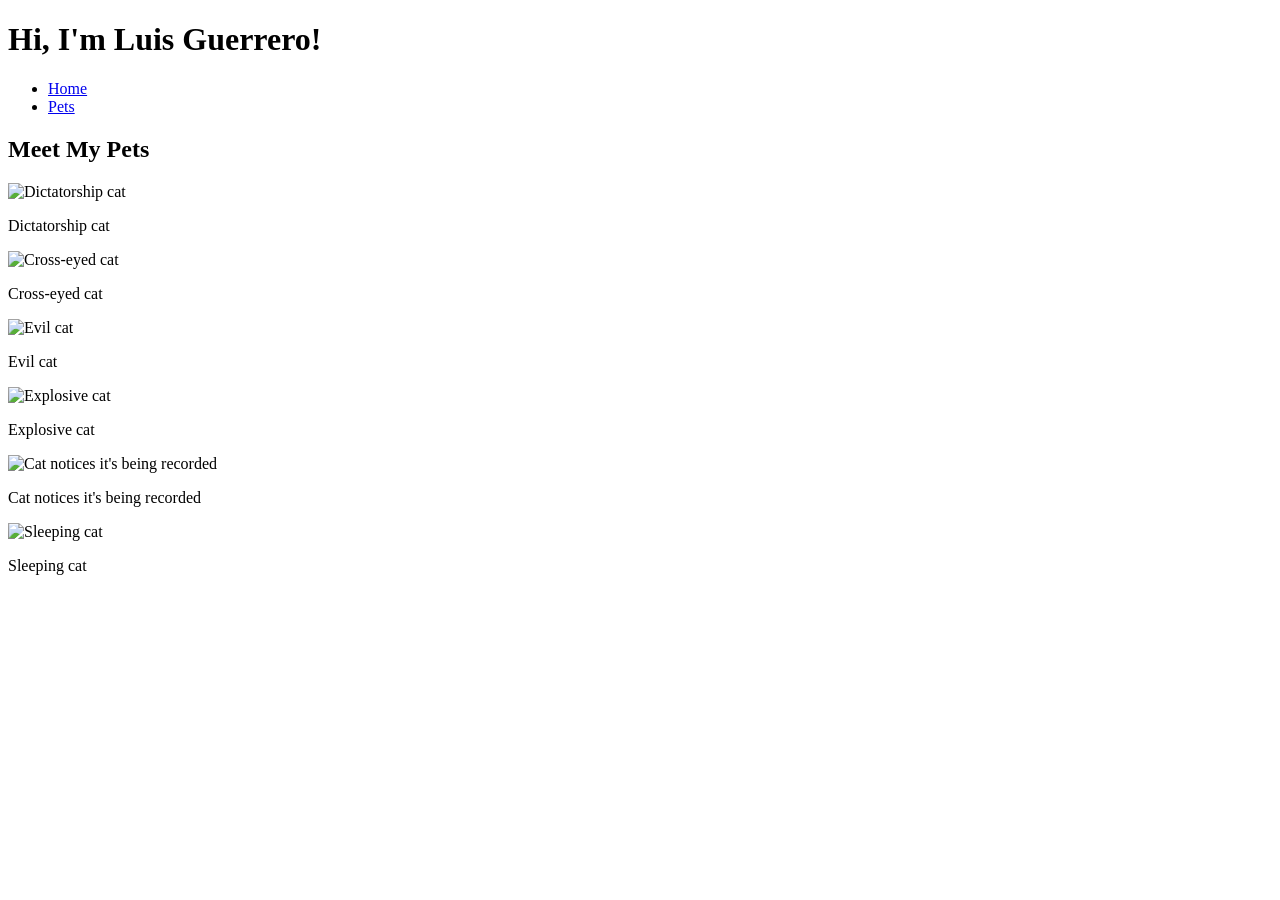
==== pets.html @ e2bbaa83 "Refactor pets.html structure and content" ====
<!DOCTYPE html>
<html lang="en">
<head>
    <meta charset="UTF-8">
    <meta name="viewport" content="width=device-width, initial-scale=1.0">
    <link rel="stylesheet" href="css/styles.css">
    <title>Pets</title>
</head>
<body>

    <!-- Site header: name and main navigation -->
    <header>
        <div>
            <h1>Hi, I'm Luis Guerrero!</h1>
            <nav>
                <ul class="nav-links">
                    <li><a href="index.html">Home</a></li>
                    <li class="active"><a href="pets.html">Pets</a></li>
                </ul>
            </nav>
        </div>
    </header>

    <h2 class="section-title">Meet My Pets</h2>

    <!-- Grid of pet cards, each with an image and a caption -->
    <div class="pets-container">

        <div class="pet-card">
            <img src="img/pets_cat_1.webp" alt="Dictatorship cat">
            <p>Dictatorship cat</p>
        </div>

        <div class="pet-card">
            <img src="img/pets_cat_2.jpg" alt="Cross-eyed cat">
            <p>Cross-eyed cat</p>
        </div>

        <div class="pet-card">
            <img src="img/pets_cat_3.jpg" alt="Evil cat">
            <p>Evil cat</p>
        </div>

        <div class="pet-card">
            <img src="img/pets_cat_4.jpeg" alt="Explosive cat">
            <p>Explosive cat</p>
        </div>

        <div class="pet-card">
            <img src="img/pets_cat_5.webp" alt="Cat notices it's being recorded">
            <p>Cat notices it's being recorded</p>
        </div>

        <div class="pet-card">
            <img src="img/pets_cat_6.jpg" alt="Sleeping cat">
            <p>Sleeping cat</p>
        </div>

    </div>

    <script src="js/script.js"></script>
</body>
</html>
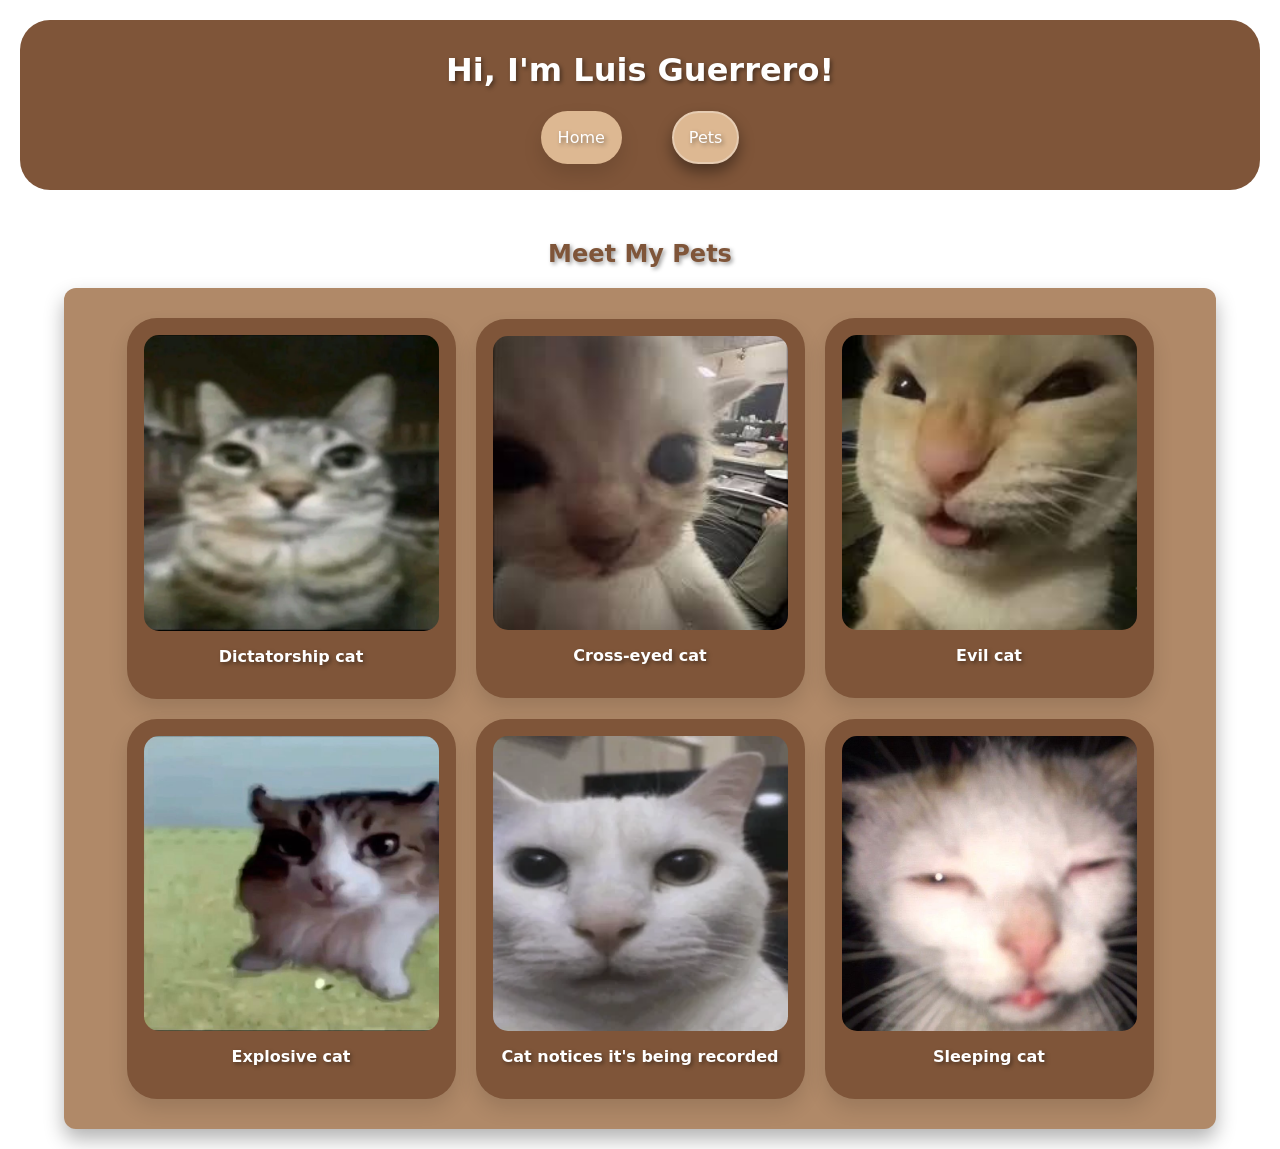
==== commit 4238f71e: "Add files via upload" ====
--- a/pets.html
+++ b/pets.html
@@ -60,4 +60,4 @@
 
     <script src="js/script.js"></script>
 </body>
-</html>
+</html>
--- a/css/styles.css
+++ b/css/styles.css
@@ -0,0 +1,355 @@
+/* ─── Design tokens ──────────────────────────────────────── */
+:root {
+    --font-size-small:       0.875rem;
+    --font-size-base:        1rem;
+    --font-size-medium:      1.25rem;
+    --font-size-large:       1.5rem;
+    --font-size-extra-large: 2rem;
+}
+
+
+/* ─── Base reset ─────────────────────────────────────────── */
+body {
+    margin: 0;
+    padding: 0;
+    font-family: system-ui, -apple-system, BlinkMacSystemFont, 'Segoe UI', Roboto,
+                 Oxygen, Ubuntu, Cantarell, 'Open Sans', 'Helvetica Neue', sans-serif;
+    font-size: var(--font-size-base);
+    text-shadow: 2px 2px 4px rgba(0, 0, 0, 0.4);
+}
+
+/* All images are responsive by default */
+img {
+    max-width: 100%;
+    height: auto;
+    display: block;
+}
+
+ul {
+    list-style-type: none;
+}
+
+a {
+    text-decoration: none;
+    color: white;
+}
+
+
+/* ─── Header ─────────────────────────────────────────────── */
+header {
+    margin: 20px;
+    background-color: #7f5539;
+    padding: 10px;
+    border-radius: 30px;
+    margin-bottom: 50px;
+    display: flex;
+    justify-content: center;
+    color: white;
+}
+
+
+/* ─── Navigation ─────────────────────────────────────────── */
+.nav-links {
+    display: flex;
+    justify-content: center;
+    gap: 50px;
+    padding: 0;
+}
+
+.nav-links li {
+    font-weight: 500;
+    font-size: var(--font-size-base);
+    background-color: #ddb892;
+    border-radius: 30px;
+    padding: 15px;
+    border: 2px solid transparent;
+    box-shadow: 0 10px 20px rgba(0, 0, 0, 0.12);
+    transition: all 0.3s ease;
+}
+
+/* Highlight the current page link */
+.nav-links li.active {
+    box-shadow: 0px 8px 15px rgba(0, 0, 0, 0.4);
+    border: 2px solid #e6ccb2;
+}
+
+.nav-links li:hover {
+    box-shadow: 0px 8px 15px rgba(0, 0, 0, 0.4);
+    border: 2px solid #e6ccb2;
+}
+
+
+/* ─── Section titles ─────────────────────────────────────── */
+.section-title {
+    text-align: center;
+    font-size: var(--font-size-large);
+    color: #7f5539;
+}
+
+
+/* ─── Card row (about / projects / contact wrapper) ──────── */
+
+.card-row {
+    background-color: #b08968;
+    padding: 30px;
+    border-radius: 12px;
+    place-items: center;
+    width: 90%;
+    box-sizing: border-box;
+    box-shadow: 0px 10px 20px rgba(0, 0, 0, 0.3);
+    display: flex;
+    gap: 20px;
+    align-items: center;
+    margin: 0 auto;
+    color: #ffffff;
+    margin-bottom: 20px;
+}
+
+.card-row__text {
+    text-align: center;
+}
+
+/* Side portrait images inside the about card */
+.img-left {
+    width: 24%;
+}
+
+.img-right {
+    width: 22%;
+}
+
+.card-row img {
+    border-radius: 15px;
+    border: 2px solid transparent;
+    box-shadow: 0 10px 20px rgba(0, 0, 0, 0.12);
+    transition: all 0.3s ease;
+}
+
+.card-row img:hover {
+    box-shadow: 0px 8px 15px rgba(0, 0, 0, 0.4);
+    border: 2px solid #e6ccb2;
+}
+
+
+/* ─── Projects list ──────────────────────────────────────── */
+.projects {
+    display: grid;
+    grid-auto-flow: column;
+    gap: 24px;
+    padding: 0;
+    list-style: none;
+}
+
+.projects li {
+    margin: 0;
+}
+
+/* Each project is a pill-shaped link with a GitHub icon */
+.projects li a {
+    display: flex;
+    align-items: center;
+    font-weight: bold;
+    font-size: var(--font-size-base);
+    background-color: #7f5539;
+    border-radius: 30px;
+    padding: 15px;
+    justify-content: space-between;
+    border: 2px solid transparent;
+    box-shadow: 0 10px 20px rgba(0, 0, 0, 0.12);
+    transition: all 0.3s ease;
+}
+
+.projects li a:hover {
+    box-shadow: 0px 8px 15px rgba(0, 0, 0, 0.4);
+    border: 2px solid #e6ccb2;
+}
+
+/* GitHub icon inside project links */
+.github-link img {
+    width: 70px;
+    border: none;
+    box-shadow: none;
+    transition: none;
+    margin-left: 20px;
+}
+
+.github-link img:hover {
+    box-shadow: none;
+    border: none;
+}
+
+
+/* ─── Contact form ───────────────────────────────────────── */
+
+/* The form is hidden by default; script.js toggles it */
+.contact-form {
+    display: none;
+}
+
+/* Each label + input pair */
+.form-field {
+    display: flex;
+    align-items: center;
+    font-weight: bold;
+    font-size: var(--font-size-base);
+    background-color: #7f5539;
+    border-radius: 30px;
+    padding: 15px;
+    justify-content: space-between;
+    border: 2px solid transparent;
+    box-shadow: 0 10px 20px rgba(0, 0, 0, 0.12);
+    transition: all 0.3s ease;
+    margin-bottom: 20px;
+}
+
+.form-field:hover {
+    box-shadow: 0px 8px 15px rgba(0, 0, 0, 0.4);
+    border: 2px solid #e6ccb2;
+}
+
+/* Text / number / email inputs */
+.textbox {
+    width: 100%;
+    max-width: 380px;
+    box-sizing: border-box;
+    border-radius: 9px;
+    margin: 6px 0 16px 0;
+    padding: 12px 14px;
+    font-size: var(--font-size-base);
+    border: 2px solid transparent;
+    box-shadow: 0 10px 20px rgba(0, 0, 0, 0.12);
+    transition: border-color 0.3s ease, box-shadow 0.3s ease;
+    background-color: #e6ccb2;
+    color: white;
+}
+
+.textbox::placeholder {
+    color: white;
+}
+
+.textbox:hover {
+    box-shadow: 0px 8px 15px rgba(0, 0, 0, 0.4);
+    border: 2px solid #e6ccb2;
+}
+
+/* Link to the data-privacy policy document */
+.policy-link {
+    color: #e6ccb2;
+}
+
+input[type="checkbox"] {
+    margin: 20px;
+    accent-color: #e6ccb2;
+}
+
+/* Shared button styles (submit, reset, toggle) */
+button {
+    font-family: system-ui;
+    font-size: var(--font-size-base);
+    text-shadow: 2px 2px 4px rgba(0, 0, 0, 0.4);
+    display: inline;
+    align-items: center;
+    font-weight: bold;
+    color: white;
+    background-color: #7f5539;
+    border-radius: 30px;
+    padding: 15px;
+    margin-right: 30px;
+    justify-content: space-between;
+    border: 2px solid transparent;
+    box-shadow: 0 10px 20px rgba(0, 0, 0, 0.12);
+    transition: all 0.3s ease;
+    cursor: pointer;
+}
+
+button:hover {
+    box-shadow: 0px 8px 15px rgba(0, 0, 0, 0.4);
+    border: 2px solid #e6ccb2;
+}
+
+/* Toggle button sits below the form */
+.toggle-form {
+    margin-top: 20px;
+}
+
+
+/* ─── Pets page ──────────────────────────────────────────── */
+
+/* Flex container that wraps all pet cards */
+.pets-container {
+    background-color: #b08968;
+    padding: 30px;
+    border-radius: 12px;
+    place-items: center;
+    width: 90%;
+    box-sizing: border-box;
+    box-shadow: 0px 10px 20px rgba(0, 0, 0, 0.3);
+    display: flex;
+    gap: 20px;
+    align-items: center;
+    justify-content: center;
+    margin: 0 auto;
+    color: #ffffff;
+    margin-bottom: 20px;
+    flex-wrap: wrap;
+}
+
+/* Individual pet card: image + caption */
+.pet-card {
+    display: flex;
+    flex-direction: column;
+    align-items: center;
+    font-weight: bold;
+    font-size: var(--font-size-base);
+    background-color: #7f5539;
+    border-radius: 30px;
+    padding: 15px;
+    justify-content: space-between;
+    border: 2px solid transparent;
+    transition: all 0.3s ease;
+    box-shadow: 0 10px 20px rgba(0, 0, 0, 0.12);
+}
+
+.pet-card:hover {
+    box-shadow: 0px 8px 15px rgba(0, 0, 0, 0.4);
+    border: 2px solid #e6ccb2;
+}
+
+.pet-card img {
+    border-radius: 15px;
+    width: 295px;
+    max-width: 100%;
+    height: auto;
+}
+
+
+/* ─── Responsive breakpoints ─────────────────────────────── */
+
+/* Mobile: stack nav and projects vertically */
+@media (max-width: 768px) {
+    .nav-links {
+        flex-direction: column;
+        gap: 10px;
+    }
+
+    .projects {
+        grid-auto-flow: row;
+        grid-template-columns: 1fr;
+    }
+
+    .pets-container {
+        grid-template-columns: repeat(2, 1fr);
+    }
+}
+
+/* Tablet: two-column projects, three-column pets */
+@media (min-width: 769px) and (max-width: 1024px) {
+    .projects {
+        grid-auto-flow: row;
+        grid-template-columns: repeat(2, 1fr);
+    }
+
+    .pets-container {
+        grid-template-columns: repeat(3, 1fr);
+    }
+}
